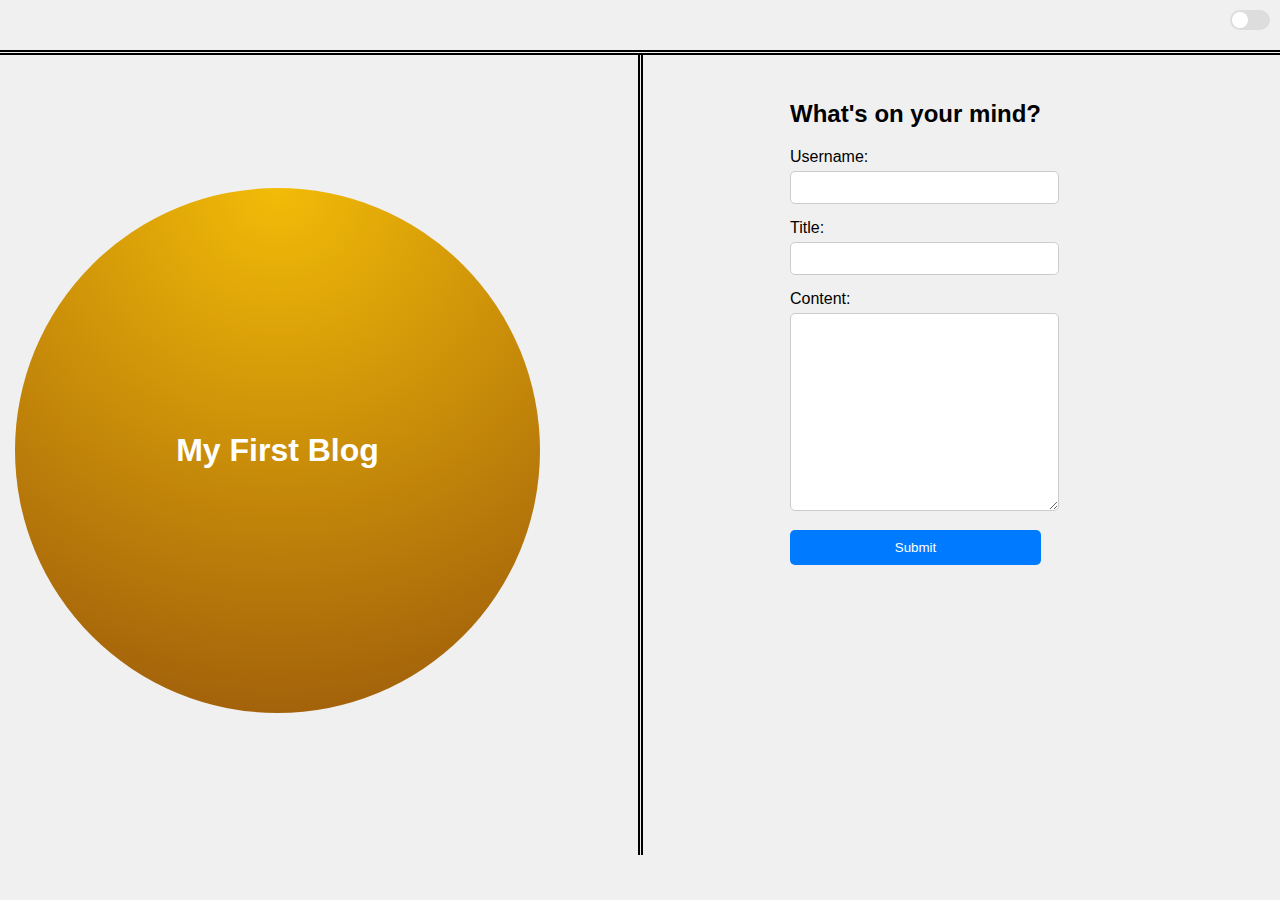
==== index.html @ fc060b73 "initial commit, completed html and css styling" ====
<!DOCTYPE html>
<html lang="en">
<head>
    <meta charset="UTF-8">
    <meta name="viewport" content="width=device-width, initial-scale=1.0">
    <title>My First Blog</title>
    <link rel="stylesheet" href="assets/css/styles.css"> <!-- Link to your main CSS file -->
    <link rel="stylesheet" href="assets/css/form.css"> <!-- Link to form specific CSS file -->
</head>
<body>
    <div class="landing-container">
        <div class="toggle-container">
            <!-- Light/Dark mode toggle switch -->
            <input type="checkbox" id="mode-toggle">
            <label for="mode-toggle" class="toggle-label"></label>
        </div>
        <div class="vertical-line"></div> <!-- Vertical line -->
        <div class="circle">
            <h1 class="blog-title">My First Blog</h1> <!-- Title inside circle -->
        </div>
        <div class="form-container">
            <h2 class="form-header">What's on your mind?</h2>
            <form id="blog-form">
                <div class="input-group">
                    <label for="username">Username:</label>
                    <input type="text" id="username" name="username" required>
                </div>
                <div class="input-group">
                    <label for="title">Title:</label>
                    <input type="text" id="title" name="title" required>
                </div>
                <div class="input-group">
                    <label for="content">Content:</label>
                    <textarea id="content" name="content" rows="12" required></textarea>
                </div>
                <button type="submit">Submit</button>
            </form>
        </div>
        <div class="horizontal-line"></div> <!-- Horizontal line -->
        <div class="toggle-container">
            <!-- Light/Dark mode toggle switch -->
        </div>
    </div>
    <script src="assets/js/form.js"></script> <!-- Link to your form specific JavaScript file -->
</body>
</html>
---- assets/css/styles.css ----
/* styles.css */
body {
    margin: 0;
    padding: 0;
    font-family: Arial, sans-serif;
    background-color: #f0f0f0;
}

.landing-container {
    display: flex;
    justify-content: center;
    align-items: flex-start;
    height: 100vh;
    position: relative; /* Relative positioning for absolute positioning of lines */
}

.circle {
    width: 525px; /* Adjusted width */
    height: 525px; /* Adjusted height */
    border-radius: 50%;
    background: radial-gradient(circle at 50% 0, hsl(46, 94%, 49%), #9a580b); /* Yellow gradient from top to bottom */
    display: flex;
    justify-content: center;
    align-items: center;
    position: absolute;
    left: calc(50% - 625px); /* Adjusted left position */
    top: calc(50% - 262.5px); /* Center vertically */
}

.blog-title {
    color: white;
    text-align: center;
}

.vertical-line {
    /* display: none; Initially hide vertical lines */
    border-left: 5px double black; /* Vertical line */
    height: calc(100vh - 100px); /* Adjusted height */
    position: absolute;
    left: calc(50% - 2px); /* Center vertically */
    top: 55px; /* Space from the horizontal line */
}

.form-container {
    max-width: 800px; /* Adjusted width */
    margin-left: 50px; /* Adjust as needed */
    position: absolute;
    left: calc(50% + 100px); /* Adjusted left position */
    top: 100px; /* Space from the horizontal line */
}

.form-header {
    margin-top: 0;
}

.input-group {
    margin-bottom: 15px;
}

label {
    display: block;
    margin-bottom: 5px;
}

input[type="text"],
textarea {
    width: 100%;
    padding: 8px;
    border-radius: 5px;
    border: 1px solid #ccc;
}

button {
    display: block;
    width: 100%;
    padding: 10px;
    background-color: #007bff;
    color: white;
    border: none;
    border-radius: 5px;
    cursor: pointer;
    transition: background-color 0.3s ease;
}

button:hover {
    background-color: #0056b3;
}

.horizontal-line {
    /* display: none; Initially hide horizontal line */
    border-top: 5px double black; /* Horizontal line */
    width: 100%;
    position: absolute;
    top: 50px; /* Adjust as needed */
}

.toggle-container {
    position: absolute;
    top: 10px; /* Adjust as needed */
    right: 10px; /* Adjust as needed */
}
.toggle-container input[type="checkbox"] {
    display: none;
}

.toggle-container .toggle-label {
    display: block;
    width: 40px;
    height: 20px;
    background-color: #ddd;
    border-radius: 20px;
    position: relative;
    cursor: pointer;
}

.toggle-container .toggle-label:before {
    content: '';
    width: 16px;
    height: 16px;
    background-color: #fff;
    border-radius: 50%;
    position: absolute;
    top: 2px;
    left: 2px;
    transition: transform 0.3s ease;
}

.toggle-container input[type="checkbox"]:checked + .toggle-label {
    background-color: #007bff;
}

.toggle-container input[type="checkbox"]:checked + .toggle-label:before {
    transform: translateX(20px);
}

/* Media query for smaller screens */


@media screen and (max-width: 768px) {
    .landing-container {
        flex-direction: column; /* Stack elements vertically */
        align-items: center; /* Center align items */
    }

    .circle {
        position: static; /* Remove absolute positioning */
        margin-bottom: 20px; /* Add space between circle and form */
    }

    .form-container {
        position: static; /* Remove absolute positioning */
        margin-left: 0; /* Reset margin */
    }

    .vertical-line,
    .horizontal-line {
        display: none; /* Hide vertical and horizontal lines */
    }
}
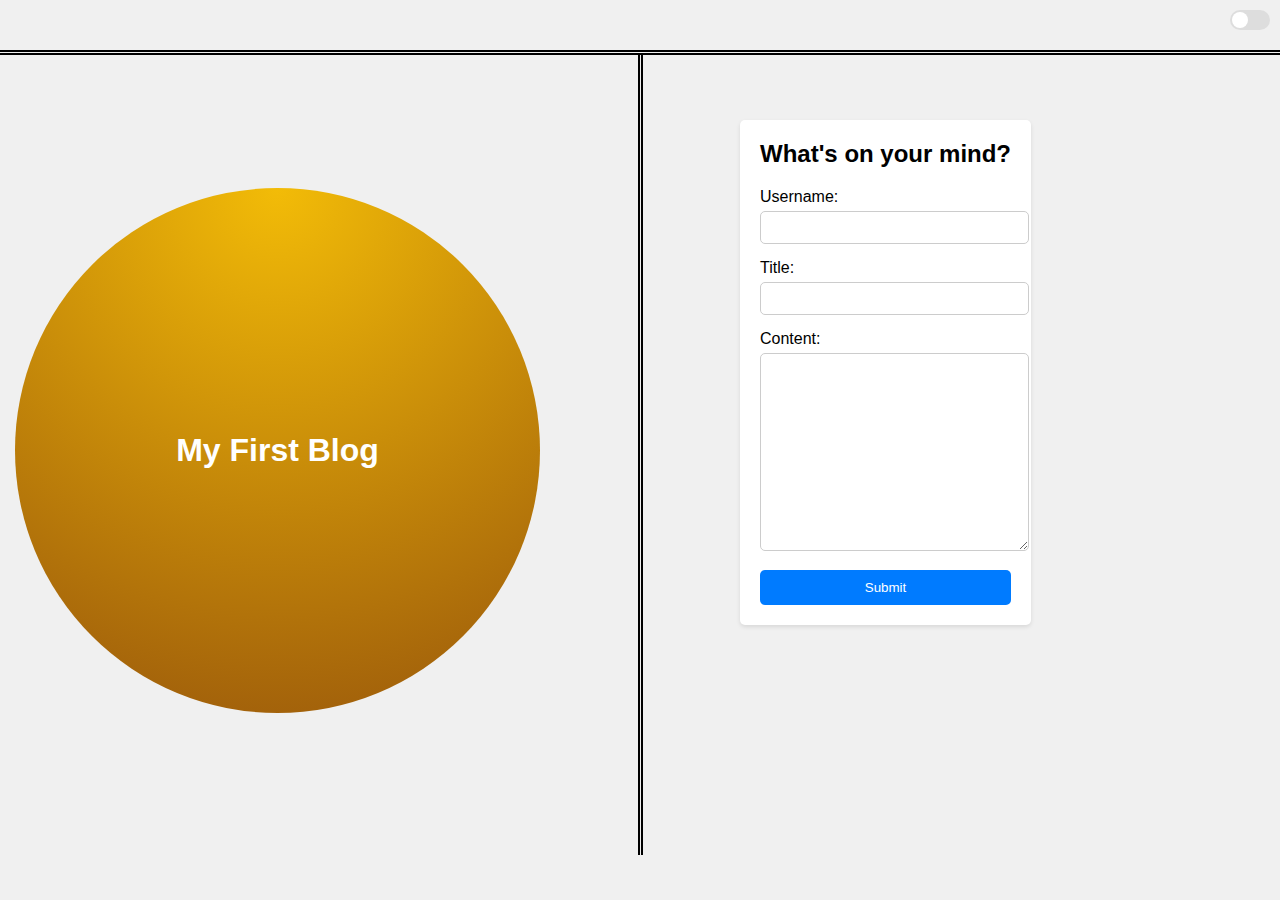
==== commit 439aa079: "completed website, functionality of light and dark mode, posts page and console logs" ====
--- a/index.html
+++ b/index.html
@@ -42,5 +42,7 @@
         </div>
     </div>
     <script src="assets/js/form.js"></script> <!-- Link to your form specific JavaScript file -->
+    <script src="/assets/js/logic.js"></script> <!-- Link to your form specific JavaScript file -->
+
 </body>
 </html>
--- a/assets/css/styles.css
+++ b/assets/css/styles.css
@@ -131,7 +131,81 @@
 
 .toggle-container input[type="checkbox"]:checked + .toggle-label:before {
     transform: translateX(20px);
-}
+
+}
+
+/* General styles for the entire website */
+
+body {
+    font-family: Arial, sans-serif;
+    background-color: #f0f0f0;
+    transition: background-color 0.3s ease;
+}
+
+.header {
+    background-color: #007bff;
+    color: white;
+    padding: 10px 20px;
+    display: flex;
+    justify-content: space-between;
+    align-items: center;
+}
+
+/* Common styles for toggle switches */
+.toggle-container input[type="checkbox"] {
+    display: none;
+}
+
+.toggle-container .toggle-label {
+    display: block;
+    width: 40px;
+    height: 20px;
+    background-color: #ddd;
+    border-radius: 20px;
+    position: relative;
+    cursor: pointer;
+}
+
+.toggle-container .toggle-label:before {
+    content: '';
+    width: 16px;
+    height: 16px;
+    background-color: #fff;
+    border-radius: 50%;
+    position: absolute;
+    top: 2px;
+    left: 2px;
+    transition: transform 0.3s ease;
+}
+
+.toggle-container input[type="checkbox"]:checked + .toggle-label {
+    background-color: #007bff;
+}
+
+.toggle-container input[type="checkbox"]:checked + .toggle-label:before {
+    transform: translateX(20px);
+}
+
+/* Dark mode styles */
+.dark-mode {
+    background-color: #333333;
+    color: #ffffff;
+}
+
+.dark-mode .header {
+    background-color: #111111;
+}
+
+.dark-mode .post-item {
+    background-color: #222222;
+    color: #ffffff;
+}
+
+.dark-mode .footer {
+    background-color: #111111;
+    color: #ffffff;
+}
+
 
 /* Media query for smaller screens */
 
--- a/assets/css/form.css
+++ b/assets/css/form.css
@@ -0,0 +1,50 @@
+/* assets/css/form.css */
+
+/* Styles for the form */
+
+.form-container {
+    max-width: 600px;
+    margin: 20px auto;
+    padding: 20px;
+    background-color: #fff;
+    border-radius: 5px;
+    box-shadow: 0 2px 4px rgba(0, 0, 0, 0.1);
+}
+
+.form-container h2 {
+    margin-top: 0;
+}
+
+.form-group {
+    margin-bottom: 20px;
+}
+
+.form-group label {
+    display: block;
+    font-weight: bold;
+}
+
+.form-group input[type="text"],
+.form-group textarea {
+    width: 100%;
+    padding: 10px;
+    border: 1px solid #ccc;
+    border-radius: 3px;
+}
+
+.form-group textarea {
+    resize: vertical;
+}
+
+.submit-button {
+    background-color: #007bff;
+    color: #fff;
+    border: none;
+    padding: 10px 20px;
+    border-radius: 3px;
+    cursor: pointer;
+}
+
+.submit-button:hover {
+    background-color: #0056b3;
+}
